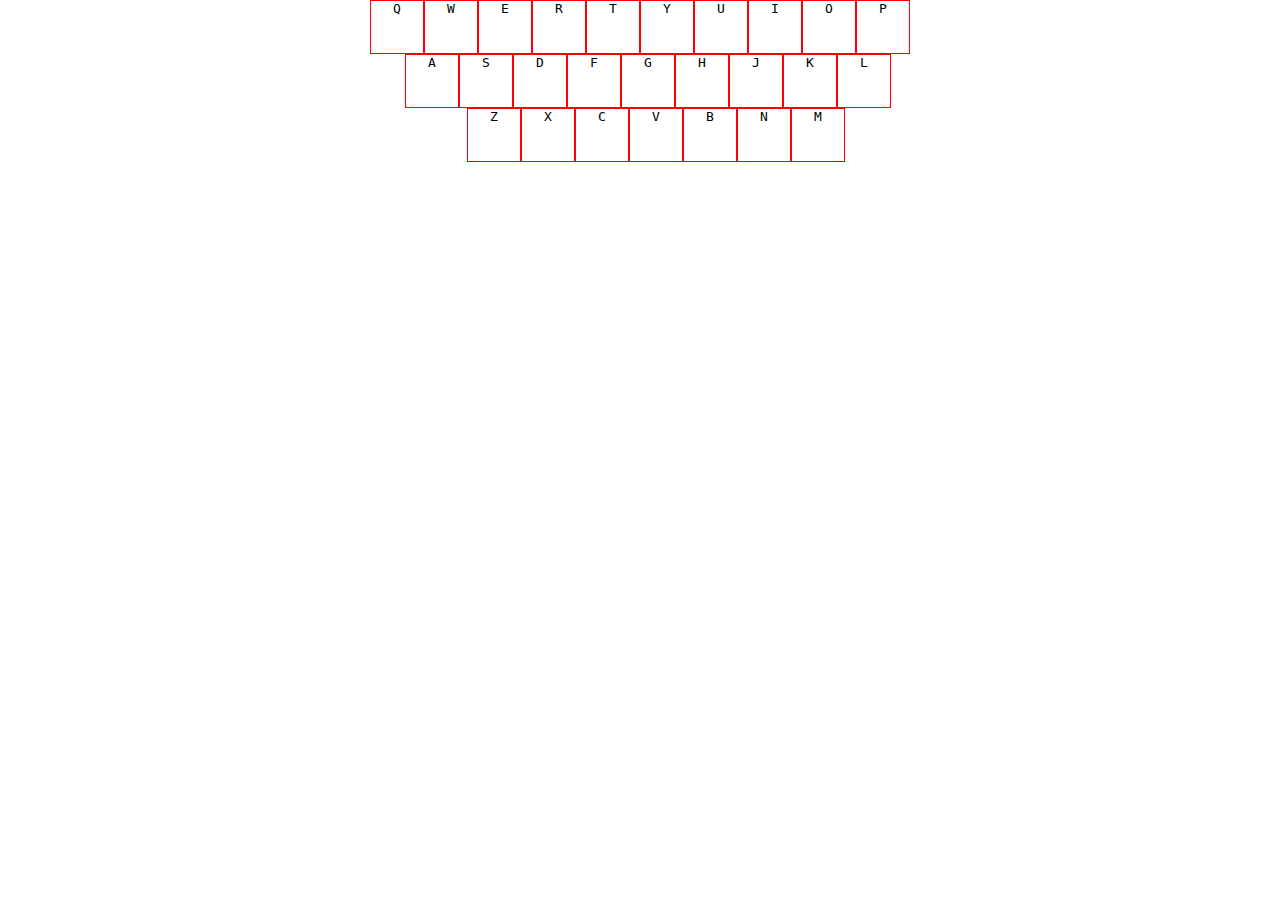
==== nav-demo/index.html @ 8f13b518 "init" ====
<!DOCTYPE html>
<html lang="zh-Hans">
<head>
	<meta charset="UTF-8">
	<title>我的导航</title>
	<link rel="stylesheet" href="./style.css">
</head>
<body>
	<header></header>
	<main>
		<div class="wrapper" id="X"></div>
	</main>
	<footer></footer>
	<script>
		keys = {
			0: ['q','w','e','r','t','y','u','i','o','p'],
			1: ['a','s','d','f','g','h','j','k','l'],
			2: ['z','x','c','v','b','n','m'],
			length: 3
		}
		hash = {
			q: 'http://qq.com',
			w: 'http://weibo.com',
			e: 'http://ele.me',
			r: 'http://renren.com',
			t: 'http://tianya.com',
			y: 'http://youtube.com',
			u: 'http://uc.com',
			i: 'http://iqiyi.com',
			o: 'http://opera.com',
			'p': undefined,
			a: 'http://acfun.tv',
			s: 'http://sohu.com',
			z: 'http://zhihu.com',
			m: 'http://www.mcdonalds.com.cn'
		}

		hashInLocalStorage = JSON.parse(localStorage.getItem('newHash') || 'null')
		if(hashInLocalStorage){
			hash = hashInLocalStorage
		}
		index = 0
		while(index < keys['length']){
			div = document.createElement('div')
			X.appendChild(div)
			row = keys[index]
			index2 = 0
			while(index2 < row.length){
				kbd = document.createElement('kbd')
				kbd.textContent = row[index2]
				button = document.createElement('button')
				button.id = row[index2]
				button.textContent = '编辑'
				button.onclick = function(abc){
					key = abc.target.id
					x = prompt('给我一个网址')
					hash[key] = x
					localStorage.setItem('newHash', JSON.stringify(hash))
					console.log(hash)
				}
				kbd.appendChild(button)
				div.appendChild(kbd)
				index2 = index2 + 1
			}
			index = index + 1
		}
		document.onkeypress = function(xyz){
			key = xyz['key']
			website = hash[key]
			// location.href = website
			window.open(website, '_blank')
		}
	</script>
</body>
</html>
---- nav-demo/style.css ----
* {
	padding: 0;
	margin: 0;
}
a {
	text-decoration: none;
}
kbd {
	border: 1px solid red;
	width: 4em;
	height: 4em;
	display: inline-block;
	vertical-align: top;
	text-transform: uppercase;
	position: relative;
}
kbd > button {
	position: absolute;
	right: 0;
	bottom: 0;
	display: none;
}
kbd:hover > button {
	display: inline-block;
}
#X {
	display: inline-block;
	vertical-align: top;
}
#X > div:nth-child(2) {
	margin-left: 1em;
}
#X > div:nth-child(3) {
	margin-left: 2em;
}
main {
	text-align: center;
}
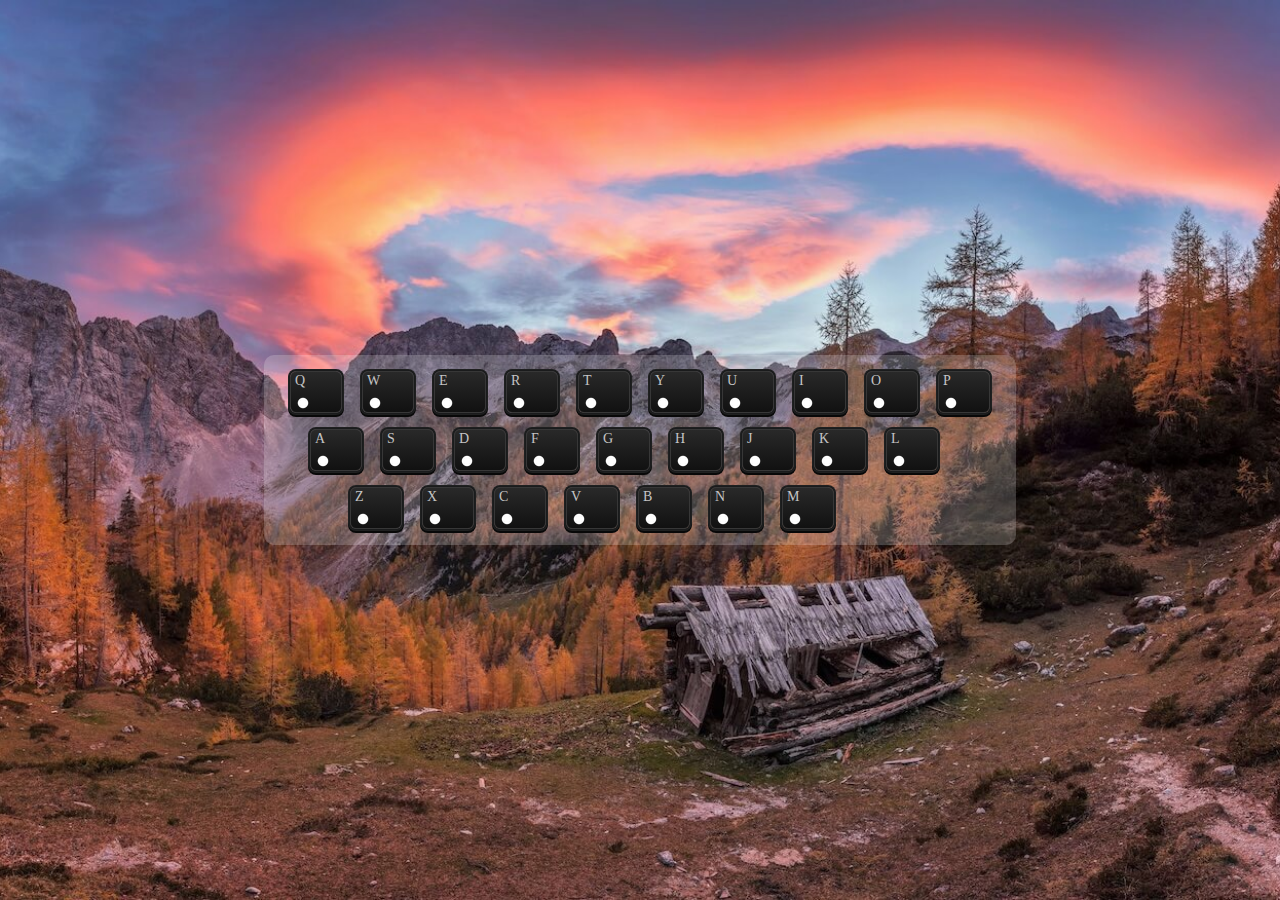
==== commit 487dbba8: "add" ====
--- a/nav-demo/index.html
+++ b/nav-demo/index.html
@@ -12,64 +12,146 @@
 	</main>
 	<footer></footer>
 	<script>
-		keys = {
+
+
+		// 0.声明函数
+		function init(){
+			var keys = {
 			0: ['q','w','e','r','t','y','u','i','o','p'],
 			1: ['a','s','d','f','g','h','j','k','l'],
 			2: ['z','x','c','v','b','n','m'],
 			length: 3
-		}
-		hash = {
-			q: 'http://qq.com',
-			w: 'http://weibo.com',
-			e: 'http://ele.me',
-			r: 'http://renren.com',
-			t: 'http://tianya.com',
-			y: 'http://youtube.com',
-			u: 'http://uc.com',
-			i: 'http://iqiyi.com',
-			o: 'http://opera.com',
-			'p': undefined,
-			a: 'http://acfun.tv',
-			s: 'http://sohu.com',
-			z: 'http://zhihu.com',
-			m: 'http://www.mcdonalds.com.cn'
+			}
+			var hash = {
+				q: 'https://www.qq.com',
+				w: 'http://weibo.com',
+				e: 'http://ele.me',
+				r: 'http://renren.com',
+				t: 'http://taobao.com',
+				y: 'http://youtube.com',
+				u: undefined,
+				i: 'http://iqiyi.com',
+				o: 'http://opera.com',
+				p: undefined,
+				a: 'http://apple.com',
+				s: 'http://sohu.com',
+				z: 'http://zhihu.com',
+				m: 'http://www.mcdonalds.com.cn',
+				d: 'https://dribbble.com'
+			}
+		// 取出localStorage中的newHash对应的hash
+			var hashInLocalStorage = getFromLocalStorage('newHash')
+			if(hashInLocalStorage){
+				hash = hashInLocalStorage
+			}
+			return {
+				"keys": keys,
+				"hash": hash
+			}
 		}
 
-		hashInLocalStorage = JSON.parse(localStorage.getItem('newHash') || 'null')
-		if(hashInLocalStorage){
-			hash = hashInLocalStorage
+		function getFromLocalStorage(name){
+			return JSON.parse(localStorage.getItem(name) || 'null')
 		}
-		index = 0
-		while(index < keys['length']){
-			div = document.createElement('div')
-			X.appendChild(div)
-			row = keys[index]
-			index2 = 0
-			while(index2 < row.length){
-				kbd = document.createElement('kbd')
-				kbd.textContent = row[index2]
-				button = document.createElement('button')
-				button.id = row[index2]
+
+		function generateKeyboard(keys, hash){
+			for(var index = 0; index < keys['length']; index += 1){
+			var div = create('div', {className: 'row'})
+
+			var row = keys[index]
+			for(var index2 = 0; index2 < row.length; index2 +=1){
+				var span = createSpan(row[index2])
+
+				// var button = document.createElement('button')
+				var button = createButton(row[index2])
+
+				var img = createImage(hash[row[index2]])
+
+				var kbd = create('kbd', {className: 'key'})
+
+				kbd.appendChild(span)	
+				kbd.appendChild(img)
+				kbd.appendChild(button)
+
+				div.appendChild(kbd)
+
+				X.appendChild(div)
+				}
+			}
+		}
+
+		function create(name, attributes){
+			var element = document.createElement(name)
+			for(var key in attributes){
+				element[key] = attributes[key]
+			}
+			return element
+		}
+
+		function createSpan(textContent){
+			var span = create('span', {className: 'text'})
+				span.textContent = textContent
+				return span
+		}
+
+		function createButton(id){
+			var button = create('button', )
+				button.id = id
 				button.textContent = '编辑'
 				button.onclick = function(abc){
-					key = abc.target.id
-					x = prompt('给我一个网址')
-					hash[key] = x
+					// abc.target就是用户点击的元素
+					var button2 = abc.target
+					var img2 = button2.previousSibling
+					var key = button2.id
+					var x = prompt('给我一个网址')
+					hash[key] = x // hash变更
+					img2.src = x + '/favicon.ico'
+					img2.onerror = function(xxx){
+					xxx.target.src = './dot.png'
+					}
 					localStorage.setItem('newHash', JSON.stringify(hash))
-					console.log(hash)
+					// console.log(hash)
 				}
-				kbd.appendChild(button)
-				div.appendChild(kbd)
-				index2 = index2 + 1
-			}
-			index = index + 1
+				return button
 		}
-		document.onkeypress = function(xyz){
-			key = xyz['key']
-			website = hash[key]
+
+		function createImage(domain){
+			var img = create('img', )
+				if(domain){
+					img.src = domain + '/favicon.ico'
+				}else{
+					img.src = './dot.png'
+				}
+				img.onerror = function(xxx){
+					xxx.target.src = './dot.png'
+				}
+				return img
+		}
+
+		function ListenToKeyboard(hash){
+			document.onkeypress = function(xyz){
+			var key = xyz['key']
+			var website = hash[key]
 			// location.href = website
 			window.open(website, '_blank')
+			}
 		}
+
+
+		// 1. 初始化数据
+		var initDate = init()
+		var keys = initDate['keys']
+		var hash = initDate['hash']
+
+
+		// 2. 生成键盘
+		// 遍历keys，生成kbd标签
+		generateKeyboard(keys, hash)
+
+
+		// 3.  监听键盘
+		ListenToKeyboard(hash)
+
 	</script>
 </body>
 </html>--- a/nav-demo/style.css
+++ b/nav-demo/style.css
@@ -28,11 +28,53 @@
 	vertical-align: top;
 }
 #X > div:nth-child(2) {
-	margin-left: 1em;
+	margin-left: -1em;
 }
 #X > div:nth-child(3) {
-	margin-left: 2em;
+	margin-left: -5em;
 }
 main {
 	text-align: center;
+	height: 100vh;
+	display: flex;
+	align-items: center;
+	justify-content: center;
+}
+.key {
+	width: 50px;
+	height: 40px;
+	background: linear-gradient(to bottom, #292929 0%,#111111 100%);
+	border: 1px solid #373737;
+	color: #c5c5c5;
+	border-radius: 6px;
+	box-shadow: 0 0 0 1px #1a1b1c, 0 0 0 2px #1f2020, 0 2px 0 2px #080808;
+	font-family: Helvetical;
+	font-size: 14px;
+	position: relative;
+}
+.row {
+	margin: 16px;
+}
+.row .key {
+	margin: 0 10px;
+}
+body {
+	background: grey url(./1.jpg) center center no-repeat;
+	background-size: cover;
+}
+.wrapper {
+	background: rgba(255, 255, 255, 0.2);
+	border-radius: 10px;
+}
+.key img {
+	width: 16px;
+	height: 16px;
+	position: absolute;
+	left: 4px;
+	bottom: 1px;
+}
+.key .text {
+	position: absolute;
+	top: 1px;
+	left: 4px;
 }